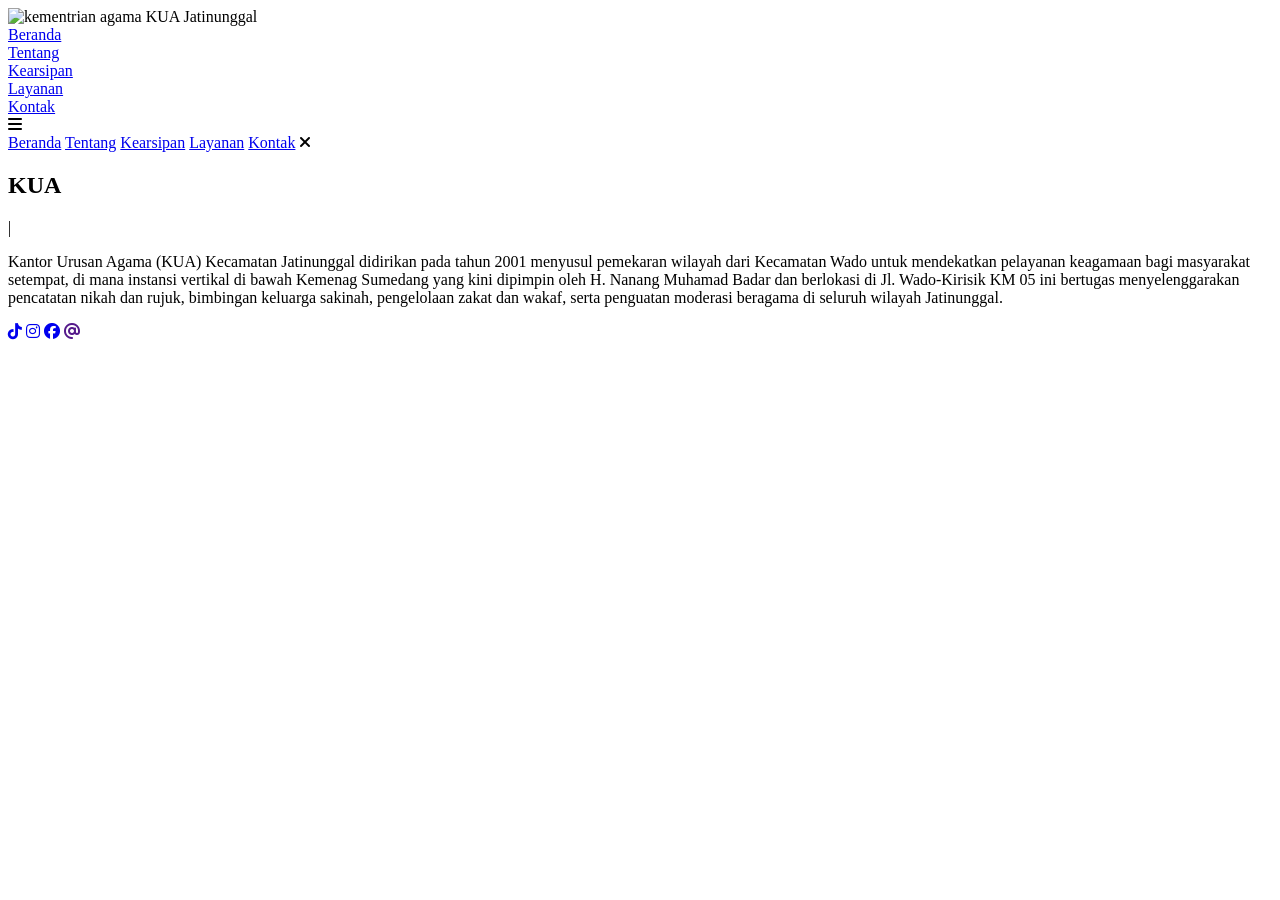
==== index.html @ 15090959 "Add files via upload" ====
<!-- Subscrbe YouTube Tamzidan Mahdiyin  -->
<!DOCTYPE html>
<html lang="en">

<head>


    <meta charset="UTF-8">


    <meta name="viewport" content="width=device-width, initial-scale=1.0">


    <link rel="stylesheet" href="https://cdnjs.cloudflare.com/ajax/libs/font-awesome/6.5.1/css/all.min.css">


    <link rel="stylesheet" href="https://unpkg.com/aos@next/dist/aos.css" />


    <link rel="stylesheet" href="css/style.css">
    <title>Portfolio Website</title>
</head>

<body>


    <nav>
        <div class="nav-container">


            <div class="logo" data-aos="zoom-in" data-aos-duration="1500">
                <img src="img/zoro.png"
                alt="kementrian agama"
                width="50"
                height="30">
              KUA <span>Jatinunggal</span>
            </div>

            <div class="links">
                <div class="link active" data-aos="fade-up" data-aos-duration="1500" data-aos-delay="100"><a
                        href="index.html">Beranda</a></div>
                <div class="link" data-aos="fade-up" data-aos-duration="1500" data-aos-delay="200"><a
                        href="about.html">Tentang</a></div>
                <div class="link" data-aos="fade-up" data-aos-duration="1500" data-aos-delay="300"><a
                        href="skill.html">Kearsipan</a></div>
                <div class="link" data-aos="fade-up" data-aos-duration="1500" data-aos-delay="400"><a
                        href="service.html">Layanan</a></div>
                <div class="link" data-aos="fade-up" data-aos-duration="1500" data-aos-delay="500"><a
                        href="contact.html">Kontak</a></div>
            </div>
        </div>

        <i class="fa-solid fa-bars hamburg" onclick="hamburg()"></i>

        <div class="dropdown">
            <div class="links">
                <a href="index.html">Beranda</a>
                <a href="about.html">Tentang</a>
                <a href="skill.html">Kearsipan</a>
                                <a href="service.html">Layanan</a>
                <a href="contact.html">Kontak</a>
                <i class="fa-solid fa-xmark cancel" onclick="cancel()"></i>
            </div>
        </div>
    </nav>


    <section>
        <div class="main-container">

            <div class="content">
                <!-- Heading dengan fade-left animation -->
                  <h1 data-aos="fade-left" data-aos-duration="1500" data-aos-delay="700">KUA 
                </h1>

                <div data-aos="fade-right" data-aos-duration="1500" data-aos-delay="900" class="typewriter"><span
                        class="typewriter-text"></span><label for="">|</label></div>

                <p data-aos="flip-down" data-aos-duration="1500" data-aos-delay="1100">Kantor Urusan Agama (KUA) Kecamatan Jatinunggal didirikan pada tahun 2001 menyusul pemekaran wilayah dari Kecamatan Wado untuk mendekatkan pelayanan keagamaan bagi masyarakat setempat, di mana instansi vertikal di bawah Kemenag Sumedang yang kini dipimpin oleh H. Nanang Muhamad Badar dan berlokasi di Jl. Wado-Kirisik KM 05 ini bertugas menyelenggarakan pencatatan nikah dan rujuk, bimbingan keluarga sakinah, pengelolaan zakat dan wakaf, serta penguatan moderasi beragama di seluruh wilayah Jatinunggal.</p>

                <div class="social-links">
                    <a href="https://www.tiktok.com/@kua.jatinunggal?_r=1&_t=ZS-98DERdBO5sS" data-aos="fade-up" data-aos-duration="1500" data-aos-delay="1300"><i class="fa-brands fa-tiktok"></i></a>
                    <a href="https://www.instagram.com/kua.jatinunggal?igsh=MTZ5ZWplNDNmeHd1Zg==" data-aos="fade-up" data-aos-duration="1500" data-aos-delay="1400"><i class="fa-brands fa-instagram"></i></a>
                    <a href="https://www.facebook.com/profile.php?id=61576751800885" data-aos="fade-up" data-aos-duration="1500" data-aos-delay="1500"><i
                            class="fa-brands fa-facebook"></i></a>
                    <a href="" data-aos="fade-up" data-aos-duration="1500" data-aos-delay="1600"><i class="fa-solid fa-at"></i></a>
                </div>
            </div>
            <div class="image" data-aos="zoom-in" data-aos-duration="3000">
                <img src="img/zoro.png" alt="">
            </div>
        </div>
    </section>


    <script src="https://unpkg.com/aos@next/dist/aos.js"></script>
    <script>

        AOS.init({ offset: 0, });
    </script>
    <script src="./js/script.js"></script>
</body>

</html>
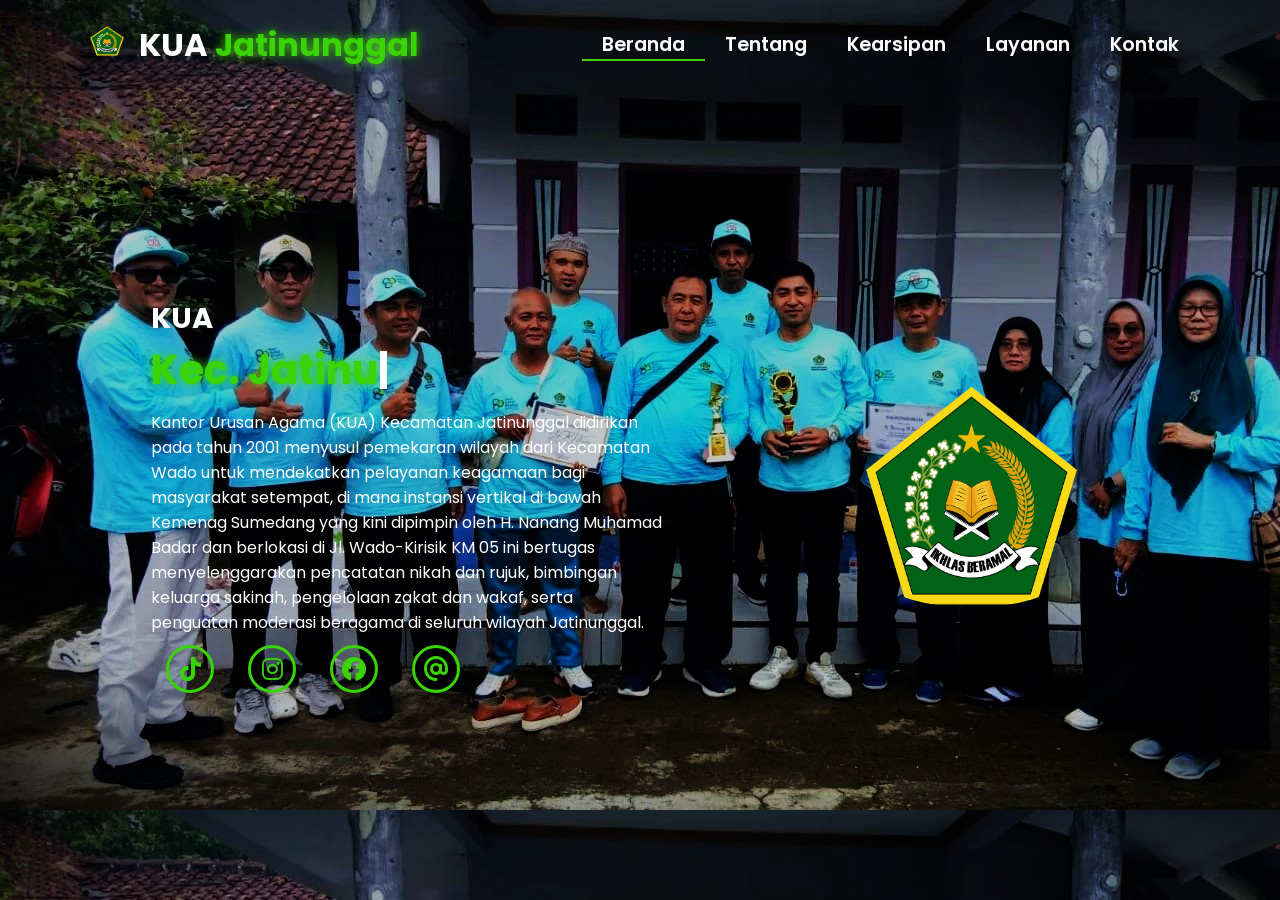
==== commit 4652c6ec: "Update index.html" ====
--- a/index.html
+++ b/index.html
@@ -18,7 +18,7 @@
 
 
     <link rel="stylesheet" href="css/style.css">
-    <title>Portfolio Website</title>
+    <title>KUA JATINUNGGAL</title>
 </head>
 
 <body>
--- a/css/style.css
+++ b/css/style.css
@@ -0,0 +1,281 @@
+/* Subscrbe YouTube Tamzidan Mahdiyin */
+
+@import url("https://fonts.googleapis.com/css2?family=Poppins:wght@100;200;300;400;500;600&display=swap");
+
+* {
+  padding: 0;
+  margin: 0;
+  font-family: "Poppins", sans-serif;
+  box-sizing: border-box;
+}
+
+body {
+  width: 100%;
+  height: 100vh;
+  background-image: url("../img/bc.jpeg");
+  overflow: hidden;
+}
+
+nav {
+  width: 100%;
+  height: 10vh;
+  position: sticky;
+}
+
+.nav-container {
+  width: 100%;
+  height: 100%;
+  display: flex;
+  justify-content: space-around;
+  align-items: center;
+}
+
+/* Subscrbe YouTube Tamzidan Mahdiyin */
+
+.logo {
+  color: white;
+  font-size: 2rem;
+  font-weight: bold;
+}
+
+.logo span {
+  color: rgb(58, 211, 3);
+  text-shadow: 0 0 10px rgb(58, 211, 3);
+}
+
+.hamburg,
+.cancel {
+  cursor: pointer;
+  position: absolute;
+  right: 15px;
+  top: 10px;
+  color: white;
+  display: none;
+  font-size: clamp(2.5rem, 0.5rem + 5vw, 3rem);
+}
+
+.nav-container .links {
+  display: flex;
+}
+
+.nav-container .links a {
+  font-size: 1.2rem;
+  color: white;
+  margin: 0 20px;
+  text-decoration: none;
+  font-weight: 550;
+  transition: 0.3s linear;
+}
+
+.nav-container .links a:hover {
+  color: rgb(58, 211, 3);
+  border-bottom: 2px solid rgb(58, 211, 3);
+}
+
+.nav-container .links .active {
+  color: rgb(58, 211, 3);
+  border-bottom: 2px solid rgb(58, 211, 3);
+}
+
+.dropdown {
+  z-index: 100;
+  position: absolute;
+  top: 0;
+  transform: translateY(-500px);
+  width: 100%;
+  height: auto;
+  backdrop-filter: blur(4px) brightness(40%);
+  box-shadow: 0 0 20px black;
+  transition: 0.2s linear;
+}
+
+.dropdown .links a {
+  display: flex;
+  color: white;
+  text-decoration: none;
+  padding: 15px 0;
+  justify-content: center;
+  align-items: center;
+  transition: 0.2s linear;
+}
+
+.dropdown .links a:hover {
+  background-color: rgb(58, 211, 3);
+}
+
+section {
+  width: 100%;
+  height: 90vh;
+}
+
+.main-container {
+  width: 100%;
+  height: 100%;
+  display: flex;
+  justify-content: space-evenly;
+  align-items: center;
+}
+
+.main-container .content {
+  color: white;
+  width: 40%;
+  min-height: 100px;
+}
+
+/* Subscrbe YouTube Tamzidan Mahdiyin */
+
+.content h1 {
+  font-size: clamp(1rem, 1rem + 5vw, 1.8rem);
+}
+
+.content h1 span {
+  font-weight: 700;
+  text-shadow: 0 0 10px rgb(58, 211, 3);
+  color: rgb(58, 211, 3);
+}
+
+.content .typewriter {
+  font-size: clamp(1rem, 1rem + 5vw, 2.5rem);
+  font-weight: 700;
+}
+
+.typewriter span {
+  color: rgb(58, 211, 3);
+  text-shadow: 0 0 10px rgb(58, 211, 3);
+}
+
+.content p {
+  font-size: clamp(0, 4rem, 0.2rem + 9vw, 1rem);
+  margin: 10px 0;
+}
+
+.social-links i {
+  display: inline-flex;
+  justify-content: center;
+  align-items: center;
+  width: 3rem;
+  height: 3rem;
+  background-color: transparent;
+  border: 0.2rem solid rgb(58, 211, 3);
+  border-radius: 50%;
+  color: rgb(58, 211, 3);
+  margin: 0 15px;
+  font-size: 1.5rem;
+  transition: 0.2s linear;
+}
+
+.social-links i:hover {
+  scale: 1.3;
+  filter: drop-shadow(0 0 10px rgb(58, 211, 3));
+  color: black;
+  background-color: rgb(58, 211, 3);
+  -webkit-filter: drop-shadow(0 0 10px rgb(58, 211, 3));
+}
+
+.content button {
+  width: 50%;
+  height: 6vh;
+  margin: 30px;
+  background-color: rgb(18 171 0);
+  color: white;
+  border: none;
+  outline: none;
+  font-size: 120%;
+  font-weight: 700;
+  border-radius: 5px;
+  transition: 0.2s linear;
+}
+
+.content button:hover {
+  scale: 1.1;
+  color: rgb(58, 211, 3);
+  border: 2px solid rgb(58, 211, 3);
+  background-color: transparent;
+  font-weight: 700;
+  box-shadow: 0 0 40px 5px rgb(58, 211, 3);
+}
+
+.main-container .image {
+  width: 35vh;
+  height: 25vh;
+  border-radius: 100%;
+  overflow: hidden;
+  
+}
+
+.main-container .image img {
+  width: 100%;
+  height: 100%;
+}
+
+.main-container .image:hover {
+  animation: animate 1.5s ease-in-out infinite;
+  -webkit-animation: animate 1.5s ease-in-out infinite;
+}
+
+@keyframes animate {
+  0% {
+    scale: 1;
+  }
+  50% {
+    scale: 1.05;
+  }
+  100% {
+    scale: 1;
+  }
+}
+
+@media (max-width: 884px) {
+
+  nav .logo {
+    position: absolute;
+    top: 16px;
+    left: 15px;
+    font-size: 1.5rem;
+  }
+
+  .main-container {
+    display: flex;
+    flex-direction: column-reverse;
+  }
+
+  .nav-container .links {
+    display: none;
+  }
+
+  .hamburg,
+  .cancel {
+    display: block;
+  }
+
+  .main-container .content {
+    width: 80%;
+  }
+  .social-links i {
+    width: 2.5rem;
+    height: 2.5rem;
+    font-size: 1.5rem;
+  }
+
+  .main-container .image {
+    z-index: -1;
+    width: 50%;
+    height: 80%;
+  }
+}
+
+@media (max-width: 440px) {
+  .main-container .image {
+    width: 60%;
+    height: 30%;
+  }
+
+  .main-container .content {
+    width: 80%;
+  }
+
+  .main-container button {
+    margin-top: 15px;
+  }
+}
+/* Subscrbe YouTube Tamzidan Mahdiyin */
